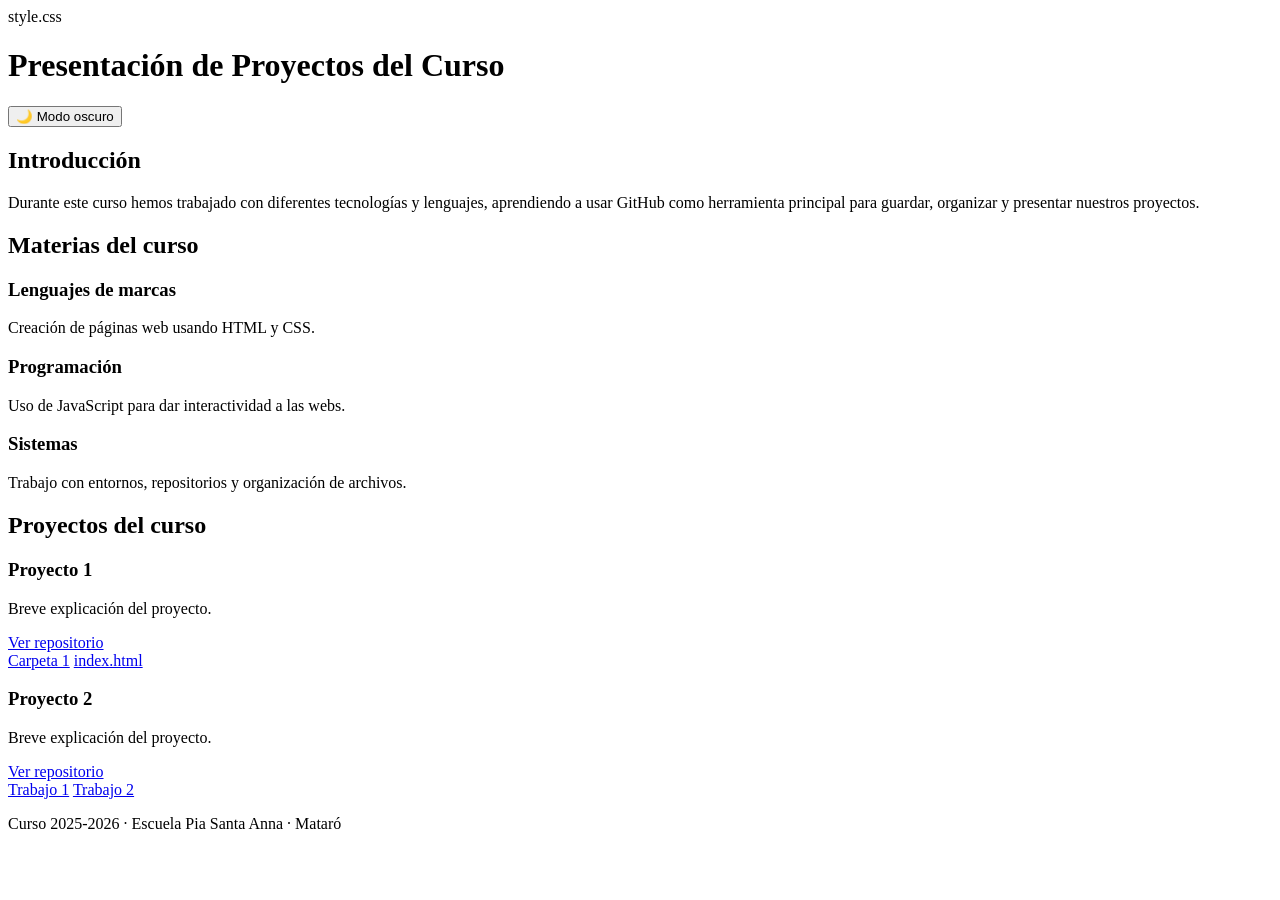
==== docs/index.html @ ec7ff4d9 "Add files via upload" ====
<!DOCTYPE html>
<html lang="es">
<head>

  <meta charset="UTF-8">
  <title>Mis Proyectos - GitHub</title>
  style.css

</head>
<body>
  <header>
    <h1>Presentación de Proyectos del Curso</h1>
    <button id="themeToggle">🌙 Modo oscuro</button>
  </header>

  <!-- SECCIÓN 1 -->
  <section id="intro">
    <h2>Introducción</h2>
    <p>
      Durante este curso hemos trabajado con diferentes tecnologías y lenguajes,
      aprendiendo a usar GitHub como herramienta principal para guardar,
      organizar y presentar nuestros proyectos.
    </p>
  </section>

  <!-- SECCIÓN 2 -->
  <section id="materias">
    <h2>Materias del curso</h2>

    <div class="materia">
      <h3>Lenguajes de marcas</h3>
      <p>Creación de páginas web usando HTML y CSS.</p>
    </div>

    <div class="materia">
      <h3>Programación</h3>
      <p>Uso de JavaScript para dar interactividad a las webs.</p>
    </div>

    <div class="materia">
      <h3>Sistemas</h3>
      <p>Trabajo con entornos, repositorios y organización de archivos.</p>
    </div>
  </section>

  <!-- SECCIÓN 3 -->
  <section id="proyectos">
    <h2>Proyectos del curso</h2>

    <!-- PROYECTO -->
    <div class="proyecto">
      <h3>Proyecto 1</h3>
      <p>Breve explicación del proyecto.</p>
      <a class="btn" href="https://github.com/SantiMR2025/Projecte2" target="_blank">Ver repositorio</a>

      <div class="subproyectos">
        <a href="https://github.com/SantiMR2025/Projecte2/tree/main/T02" target="_blank">Carpeta 1</a>
        <a href="https://github.com/SantiMR2025/Projecte2/blob/main/T02/Solucio.md" target="_blank">index.html</a>
      </div>
    </div>

    <!-- DUPLICA ESTE BLOQUE HASTA 8 PROYECTOS -->
    <div class="proyecto">
      <h3>Proyecto 2</h3>
      <p>Breve explicación del proyecto.</p>
      <a class="btn" href="#" target="_blank">Ver repositorio</a>

      <div class="subproyectos">
        <a href="#" target="_blank">Trabajo 1</a>
        <a href="#" target="_blank">Trabajo 2</a>
      </div>
    </div>

  </section>

  <footer>
    <p>Curso 2025-2026 · Escuela Pia Santa Anna · Mataró</p>
  </footer>

  <script.jsscript>
</body>
</html>
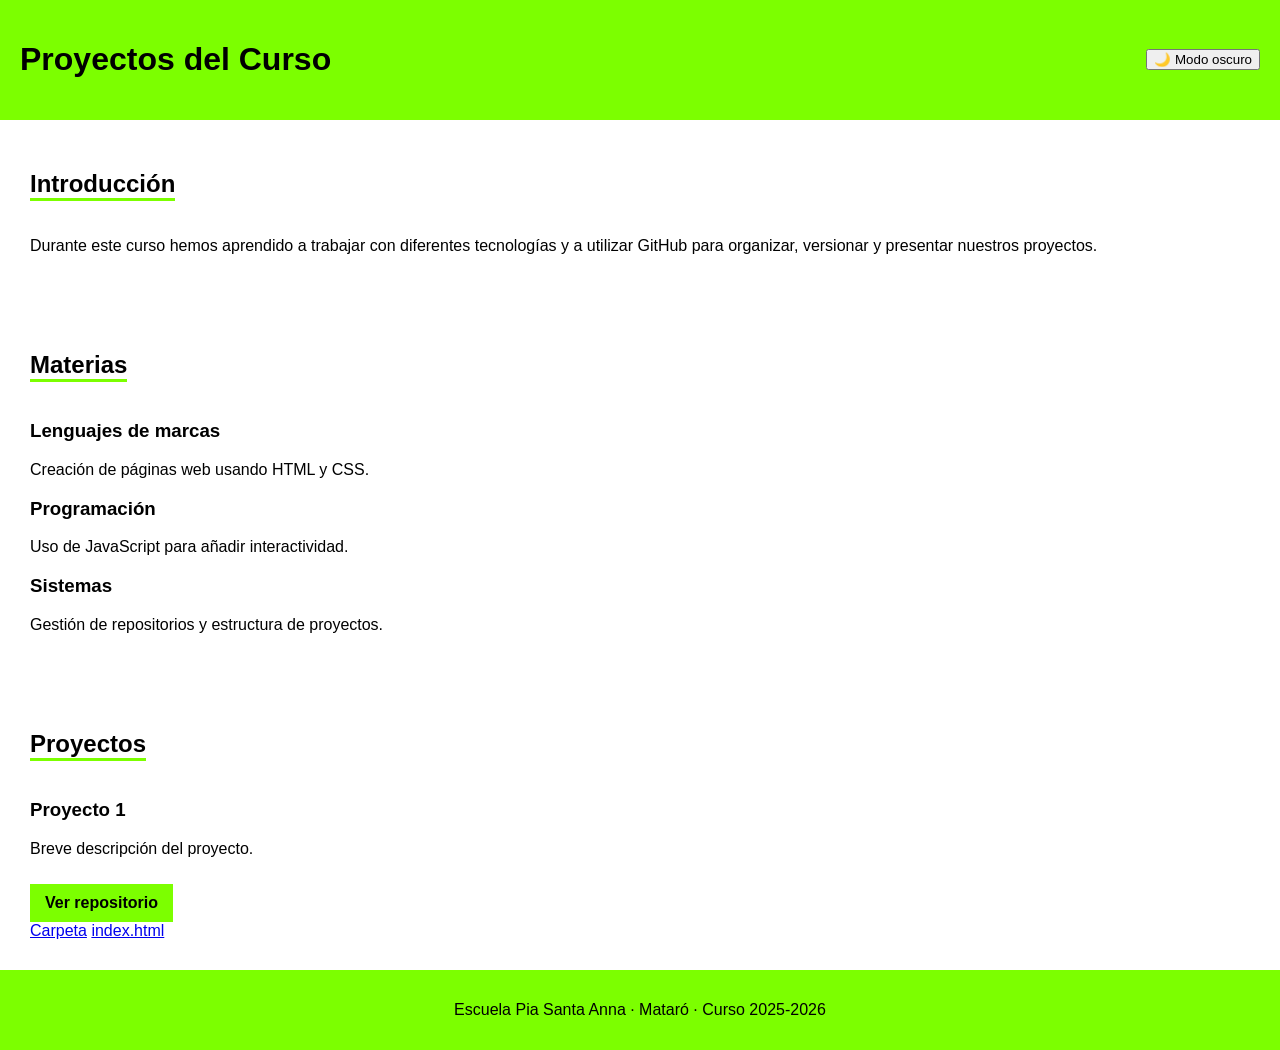
==== commit e07c65e2: "Update index.html" ====
--- a/docs/index.html
+++ b/docs/index.html
@@ -1,82 +1,71 @@
 <!DOCTYPE html>
 <html lang="es">
 <head>
+  <meta charset="UTF-8">
+  <title>Presentación de Proyectos - GitHub</title>
+  <meta name="viewport" content="width=device-width, initial-scale=1.0">
+  <link rel="stylesheet" href="style.css">
+</head>
 
-  <meta charset="UTF-8">
-  <title>Mis Proyectos - GitHub</title>
-  style.css
-
-</head>
 <body>
   <header>
-    <h1>Presentación de Proyectos del Curso</h1>
+    <h1>Proyectos del Curso</h1>
     <button id="themeToggle">🌙 Modo oscuro</button>
   </header>
 
   <!-- SECCIÓN 1 -->
-  <section id="intro">
+  <section>
     <h2>Introducción</h2>
     <p>
-      Durante este curso hemos trabajado con diferentes tecnologías y lenguajes,
-      aprendiendo a usar GitHub como herramienta principal para guardar,
-      organizar y presentar nuestros proyectos.
+      Durante este curso hemos aprendido a trabajar con diferentes tecnologías
+      y a utilizar GitHub para organizar, versionar y presentar nuestros proyectos.
     </p>
   </section>
 
   <!-- SECCIÓN 2 -->
-  <section id="materias">
-    <h2>Materias del curso</h2>
+  <section>
+    <h2>Materias</h2>
 
-    <div class="materia">
+    <div class="card">
       <h3>Lenguajes de marcas</h3>
       <p>Creación de páginas web usando HTML y CSS.</p>
     </div>
 
-    <div class="materia">
+    <div class="card">
       <h3>Programación</h3>
-      <p>Uso de JavaScript para dar interactividad a las webs.</p>
+      <p>Uso de JavaScript para añadir interactividad.</p>
     </div>
 
-    <div class="materia">
+    <div class="card">
       <h3>Sistemas</h3>
-      <p>Trabajo con entornos, repositorios y organización de archivos.</p>
+      <p>Gestión de repositorios y estructura de proyectos.</p>
     </div>
   </section>
 
   <!-- SECCIÓN 3 -->
-  <section id="proyectos">
-    <h2>Proyectos del curso</h2>
+  <section>
+    <h2>Proyectos</h2>
 
-    <!-- PROYECTO -->
-    <div class="proyecto">
+    <div class="card">
       <h3>Proyecto 1</h3>
-      <p>Breve explicación del proyecto.</p>
-      <a class="btn" href="https://github.com/SantiMR2025/Projecte2" target="_blank">Ver repositorio</a>
+      <p>Breve descripción del proyecto.</p>
+      <a class="btn" href="https://github.com/USUARIO/REPO1" target="_blank">
+        Ver repositorio
+      </a>
 
-      <div class="subproyectos">
-        <a href="https://github.com/SantiMR2025/Projecte2/tree/main/T02" target="_blank">Carpeta 1</a>
-        <a href="https://github.com/SantiMR2025/Projecte2/blob/main/T02/Solucio.md" target="_blank">index.html</a>
+      <div class="sub">
+        <a href="https://github.com/USUARIO/REPO1/tree/main/carpeta" target="_blank">Carpeta</a>
+        <a href="https://github.com/USUARIO/REPO1/blob/main/index.html" target="_blank">index.html</a>
       </div>
     </div>
 
-    <!-- DUPLICA ESTE BLOQUE HASTA 8 PROYECTOS -->
-    <div class="proyecto">
-      <h3>Proyecto 2</h3>
-      <p>Breve explicación del proyecto.</p>
-      <a class="btn" href="#" target="_blank">Ver repositorio</a>
-
-      <div class="subproyectos">
-        <a href="#" target="_blank">Trabajo 1</a>
-        <a href="#" target="_blank">Trabajo 2</a>
-      </div>
-    </div>
-
+    <!-- Duplica este bloque hasta tener los 8 proyectos -->
   </section>
 
   <footer>
-    <p>Curso 2025-2026 · Escuela Pia Santa Anna · Mataró</p>
+    <p>Escuela Pia Santa Anna · Mataró · Curso 2025‑2026</p>
   </footer>
 
-  <script.jsscript>
+  <script src="script.js"></script>
 </body>
 </html>
--- a/docs/style.css
+++ b/docs/style.css
@@ -0,0 +1,83 @@
+:root {
+  --verde: #7CFF00;
+  --blanco: #ffffff;
+  --negro: #121212;
+  --gris: #f2f2f2;
+}
+
+/* MODO CLARO */
+body {
+  font-family: Arial, sans-serif;
+  margin: 0;
+  background: var(--blanco);
+  color: #000;
+  transition: background 0.3s, color 0.3s;
+}
+
+header {
+  background: var(--verde);
+  padding: 20px;
+  display: flex;
+  justify-content: space-between;
+  align-items: center;
+}
+
+section {
+  padding: 30px;
+}
+
+h2 {
+  border-bottom: 3px solid var(--verde);
+  display: inline-block;
+}
+
+.materia, .proyecto {
+  background: var(--gris);
+  padding: 20px;
+  margin: 20px 0;
+  border-left: 6px solid var(--verde);
+}
+
+.btn {
+  display: inline-block;
+  margin-top: 10px;
+  padding: 10px 15px;
+  background: var(--verde);
+  color: #000;
+  text-decoration: none;
+  font-weight: bold;
+}
+
+.subproyectos a {
+  display: inline-block;
+  margin: 8px 8px 0 0;
+  padding: 6px 10px;
+  border: 2px solid var(--verde);
+  text-decoration: none;
+  color: #000;
+}
+
+footer {
+  text-align: center;
+  padding: 15px;
+  background: var(--verde);
+}
+
+/* MODO OSCURO */
+body.dark {
+  background: var(--negro);
+  color: var(--blanco);
+}
+
+body.dark .materia,
+body.dark .proyecto {
+  background: #1e1e1e;
+}
+
+body.dark a {
+  color: var(--blanco);
+}
+
+body.dark .btn {
+  color: #000;
+}
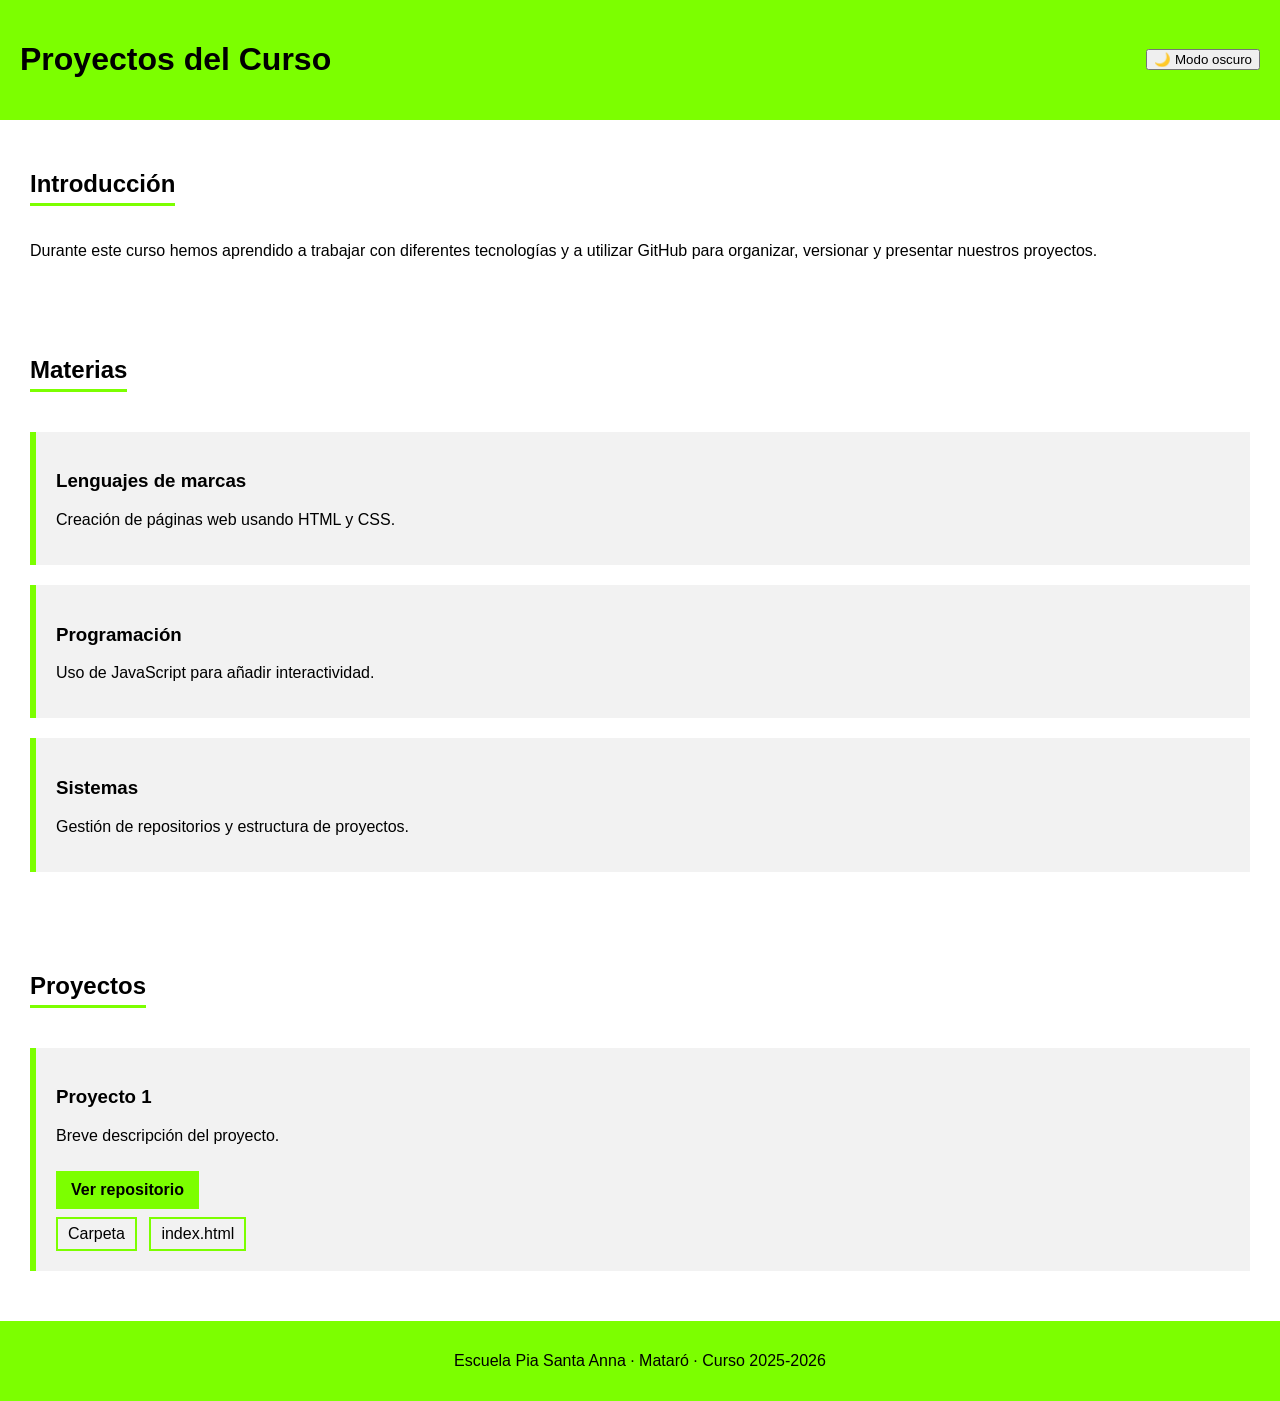
==== commit 323e0d25: "Update index.html" ====
--- a/docs/index.html
+++ b/docs/index.html
@@ -49,13 +49,13 @@
     <div class="card">
       <h3>Proyecto 1</h3>
       <p>Breve descripción del proyecto.</p>
-      <a class="btn" href="https://github.com/USUARIO/REPO1" target="_blank">
+      <a class="btn" href="https://github.com/SantiMR2025/Projecte2" target="_blank">
         Ver repositorio
       </a>
 
       <div class="sub">
-        <a href="https://github.com/USUARIO/REPO1/tree/main/carpeta" target="_blank">Carpeta</a>
-        <a href="https://github.com/USUARIO/REPO1/blob/main/index.html" target="_blank">index.html</a>
+        <a href="https://github.com/SantiMR2025/Projecte2/tree/main/T02" target="_blank">Carpeta</a>
+        <a href="https://github.com/SantiMR2025/Projecte2/blob/main/T02/Solucio.md" target="_blank">index.html</a>
       </div>
     </div>
 
--- a/docs/style.css
+++ b/docs/style.css
@@ -1,16 +1,16 @@
 :root {
   --verde: #7CFF00;
-  --blanco: #ffffff;
-  --negro: #121212;
-  --gris: #f2f2f2;
+  --fondo: #ffffff;
+  --texto: #000000;
+  --card: #f2f2f2;
 }
 
-/* MODO CLARO */
+/* GENERAL */
 body {
+  margin: 0;
   font-family: Arial, sans-serif;
-  margin: 0;
-  background: var(--blanco);
-  color: #000;
+  background: var(--fondo);
+  color: var(--texto);
   transition: background 0.3s, color 0.3s;
 }
 
@@ -29,15 +29,18 @@
 h2 {
   border-bottom: 3px solid var(--verde);
   display: inline-block;
+  padding-bottom: 5px;
 }
 
-.materia, .proyecto {
-  background: var(--gris);
+/* TARJETAS */
+.card {
+  background: var(--card);
   padding: 20px;
   margin: 20px 0;
   border-left: 6px solid var(--verde);
 }
 
+/* BOTONES */
 .btn {
   display: inline-block;
   margin-top: 10px;
@@ -48,7 +51,7 @@
   font-weight: bold;
 }
 
-.subproyectos a {
+.sub a {
   display: inline-block;
   margin: 8px 8px 0 0;
   padding: 6px 10px;
@@ -57,27 +60,16 @@
   color: #000;
 }
 
+/* FOOTER */
 footer {
+  background: var(--verde);
   text-align: center;
   padding: 15px;
-  background: var(--verde);
 }
 
 /* MODO OSCURO */
 body.dark {
-  background: var(--negro);
-  color: var(--blanco);
+  --fondo: #121212;
+  --texto: #ffffff;
+  --card: #1e1e1e;
 }
-
-body.dark .materia,
-body.dark .proyecto {
-  background: #1e1e1e;
-}
-
-body.dark a {
-  color: var(--blanco);
-}
-
-body.dark .btn {
-  color: #000;
-}
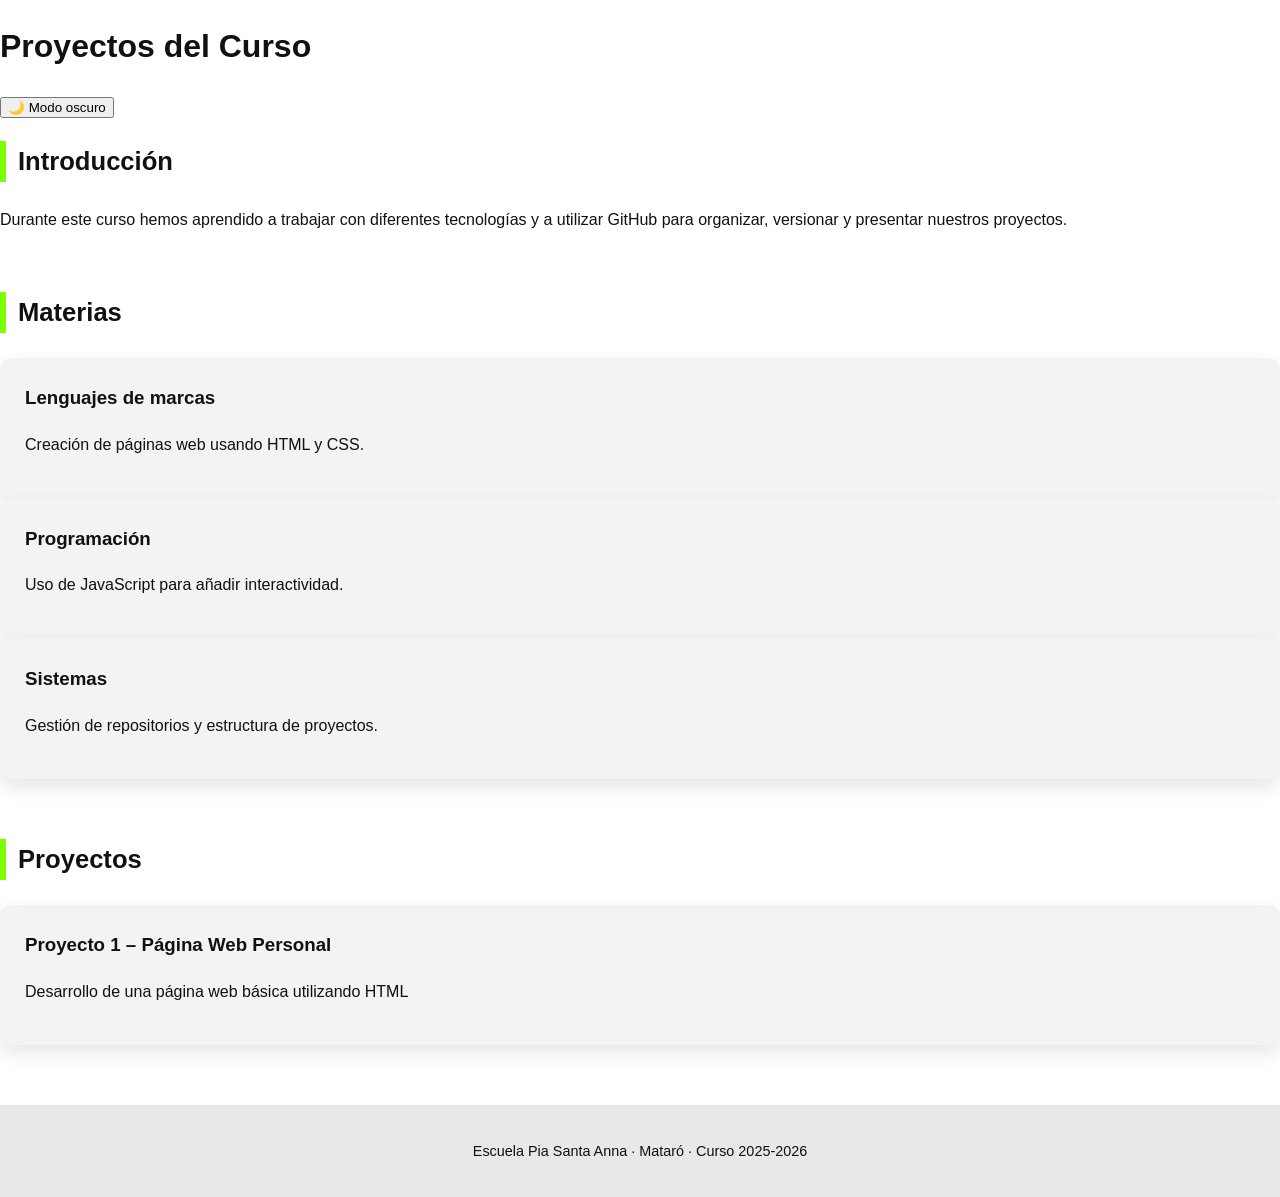
==== commit 316e3974: "Revise project card for Proyecto 1 Updated project description and links in index.html." ====
--- a/docs/index.html
+++ b/docs/index.html
@@ -43,20 +43,15 @@
   </section>
 
   <!-- SECCIÓN 3 -->
+  
   <section>
     <h2>Proyectos</h2>
 
-    <div class="card">
-      <h3>Proyecto 1</h3>
-      <p>Breve descripción del proyecto.</p>
-      <a class="btn" href="https://github.com/SantiMR2025/Projecte2" target="_blank">
-        Ver repositorio
-      </a>
+    <div class="card project">
+      <h3>Proyecto 1 – Página Web Personal</h3>
+      <p>
+        Desarrollo de una página web básica utilizando HTML
 
-      <div class="sub">
-        <a href="https://github.com/SantiMR2025/Projecte2/tree/main/T02" target="_blank">Carpeta</a>
-        <a href="https://github.com/SantiMR2025/Projecte2/blob/main/T02/Solucio.md" target="_blank">index.html</a>
-      </div>
     </div>
 
     <!-- Duplica este bloque hasta tener los 8 proyectos -->
--- a/docs/style.css
+++ b/docs/style.css
@@ -1,70 +1,129 @@
 :root {
   --verde: #7CFF00;
   --fondo: #ffffff;
-  --texto: #000000;
-  --card: #f2f2f2;
+  --texto: #111111;
+  --card: #f3f3f3;
+  --sombra: rgba(0, 0, 0, 0.1);
 }
 
-/* GENERAL */
+/* RESET BÁSICO */
+* {
+  box-sizing: border-box;
+}
+
 body {
   margin: 0;
-  font-family: Arial, sans-serif;
+  font-family: "Segoe UI", Arial, sans-serif;
   background: var(--fondo);
   color: var(--texto);
   transition: background 0.3s, color 0.3s;
+  line-height: 1.6;
 }
 
-header {
-  background: var(--verde);
-  padding: 20px;
+/* HERO */
+.hero {
+  background: linear-gradient(135deg, var(--verde), #b6ff6a);
+  padding: 40px 30px;
   display: flex;
   justify-content: space-between;
   align-items: center;
 }
 
-section {
+.hero h1 {
+  margin: 0;
+  font-size: 2.2rem;
+}
+
+.subtitle {
+  margin-top: 8px;
+  font-size: 1rem;
+  opacity: 0.8;
+}
+
+.theme-btn {
+  font-size: 1.5rem;
+  border: none;
+  background: white;
+  padding: 10px 14px;
+  border-radius: 50%;
+  cursor: pointer;
+}
+
+/* CONTENIDO */
+main {
+  max-width: 1100px;
+  margin: auto;
   padding: 30px;
 }
 
-h2 {
-  border-bottom: 3px solid var(--verde);
-  display: inline-block;
-  padding-bottom: 5px;
+section {
+  margin-bottom: 60px;
 }
 
-/* TARJETAS */
+h2 {
+  margin-bottom: 25px;
+  font-size: 1.6rem;
+  border-left: 6px solid var(--verde);
+  padding-left: 12px;
+}
+
+/* GRID */
+.grid {
+  display: grid;
+  grid-template-columns: repeat(auto-fit, minmax(250px, 1fr));
+  gap: 20px;
+}
+
+/* CARDS */
 .card {
   background: var(--card);
-  padding: 20px;
-  margin: 20px 0;
-  border-left: 6px solid var(--verde);
+  padding: 25px;
+  border-radius: 12px;
+  box-shadow: 0 8px 20px var(--sombra);
 }
 
-/* BOTONES */
+.card h3 {
+  margin-top: 0;
+}
+
+/* PROYECTOS */
+.project {
+  margin-bottom: 25px;
+}
+
 .btn {
   display: inline-block;
   margin-top: 10px;
-  padding: 10px 15px;
+  padding: 10px 16px;
   background: var(--verde);
   color: #000;
   text-decoration: none;
   font-weight: bold;
+  border-radius: 8px;
+}
+
+.sub {
+  margin-top: 12px;
 }
 
 .sub a {
   display: inline-block;
-  margin: 8px 8px 0 0;
+  margin-right: 10px;
+  margin-top: 6px;
   padding: 6px 10px;
+  border-radius: 6px;
   border: 2px solid var(--verde);
   text-decoration: none;
-  color: #000;
+  color: inherit;
+  font-size: 0.9rem;
 }
 
 /* FOOTER */
 footer {
-  background: var(--verde);
+  background: #e8e8e8;
   text-align: center;
-  padding: 15px;
+  padding: 20px;
+  font-size: 0.9rem;
 }
 
 /* MODO OSCURO */
@@ -72,4 +131,10 @@
   --fondo: #121212;
   --texto: #ffffff;
   --card: #1e1e1e;
+  --sombra: rgba(0, 0, 0, 0.5);
 }
+
+body.dark footer {
+  background: #1a1a1a;
+}
+``
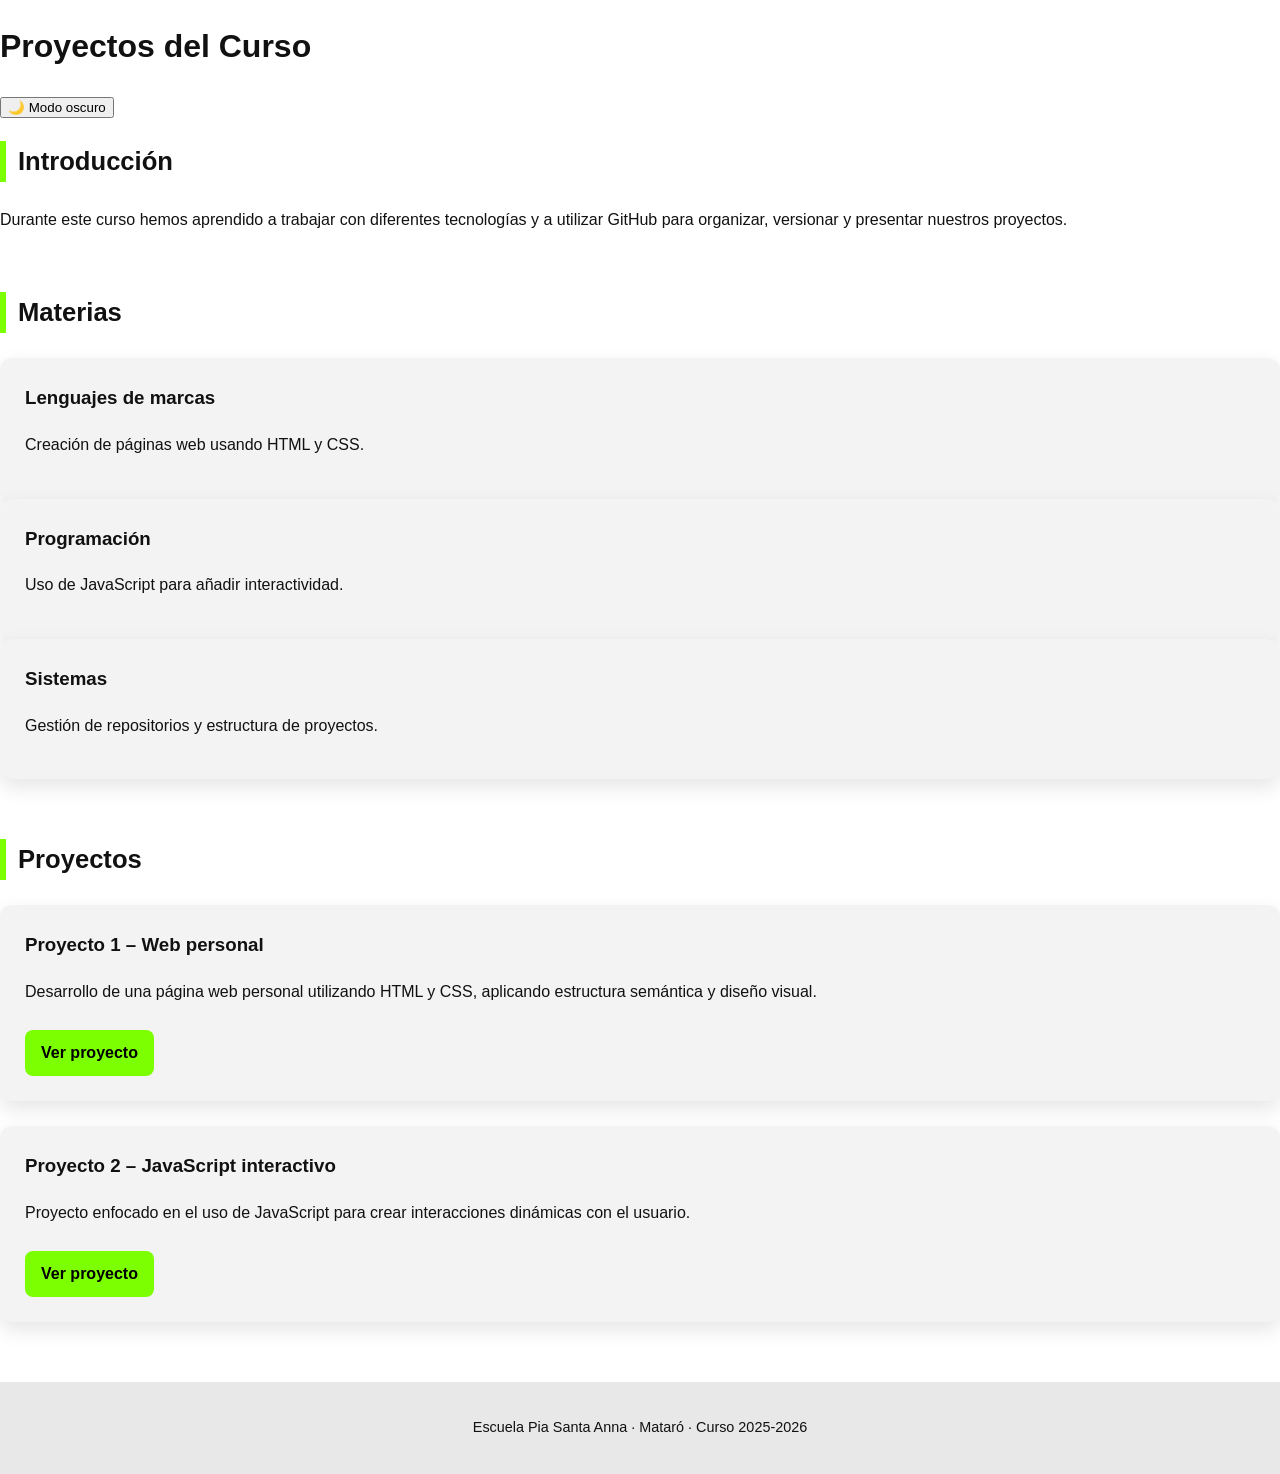
==== commit 73a345a0: "Update index.html" ====
--- a/docs/index.html
+++ b/docs/index.html
@@ -44,15 +44,35 @@
 
   <!-- SECCIÓN 3 -->
   
-  <section>
-    <h2>Proyectos</h2>
+<section>
+  <h2>Proyectos</h2>
 
-    <div class="card project">
-      <h3>Proyecto 1 – Página Web Personal</h3>
-      <p>
-        Desarrollo de una página web básica utilizando HTML
+  <div class="card project">
+    <h3>Proyecto 1 – Web personal</h3>
+    <p>
+      Desarrollo de una página web personal utilizando HTML y CSS,
+      aplicando estructura semántica y diseño visual.
+    </p>
 
-    </div>
+    <a href="proyectos/proyecto1.html" class="btn">
+      Ver proyecto
+    </a>
+  </div>
+
+  <div class="card project">
+    <h3>Proyecto 2 – JavaScript interactivo</h3>
+    <p>
+      Proyecto enfocado en el uso de JavaScript para crear
+      interacciones dinámicas con el usuario.
+    </p>
+
+    <a href="proyectos/proyecto2.html" class="btn">
+      Ver proyecto
+    </a>
+  </div>
+
+</section>
+
 
     <!-- Duplica este bloque hasta tener los 8 proyectos -->
   </section>
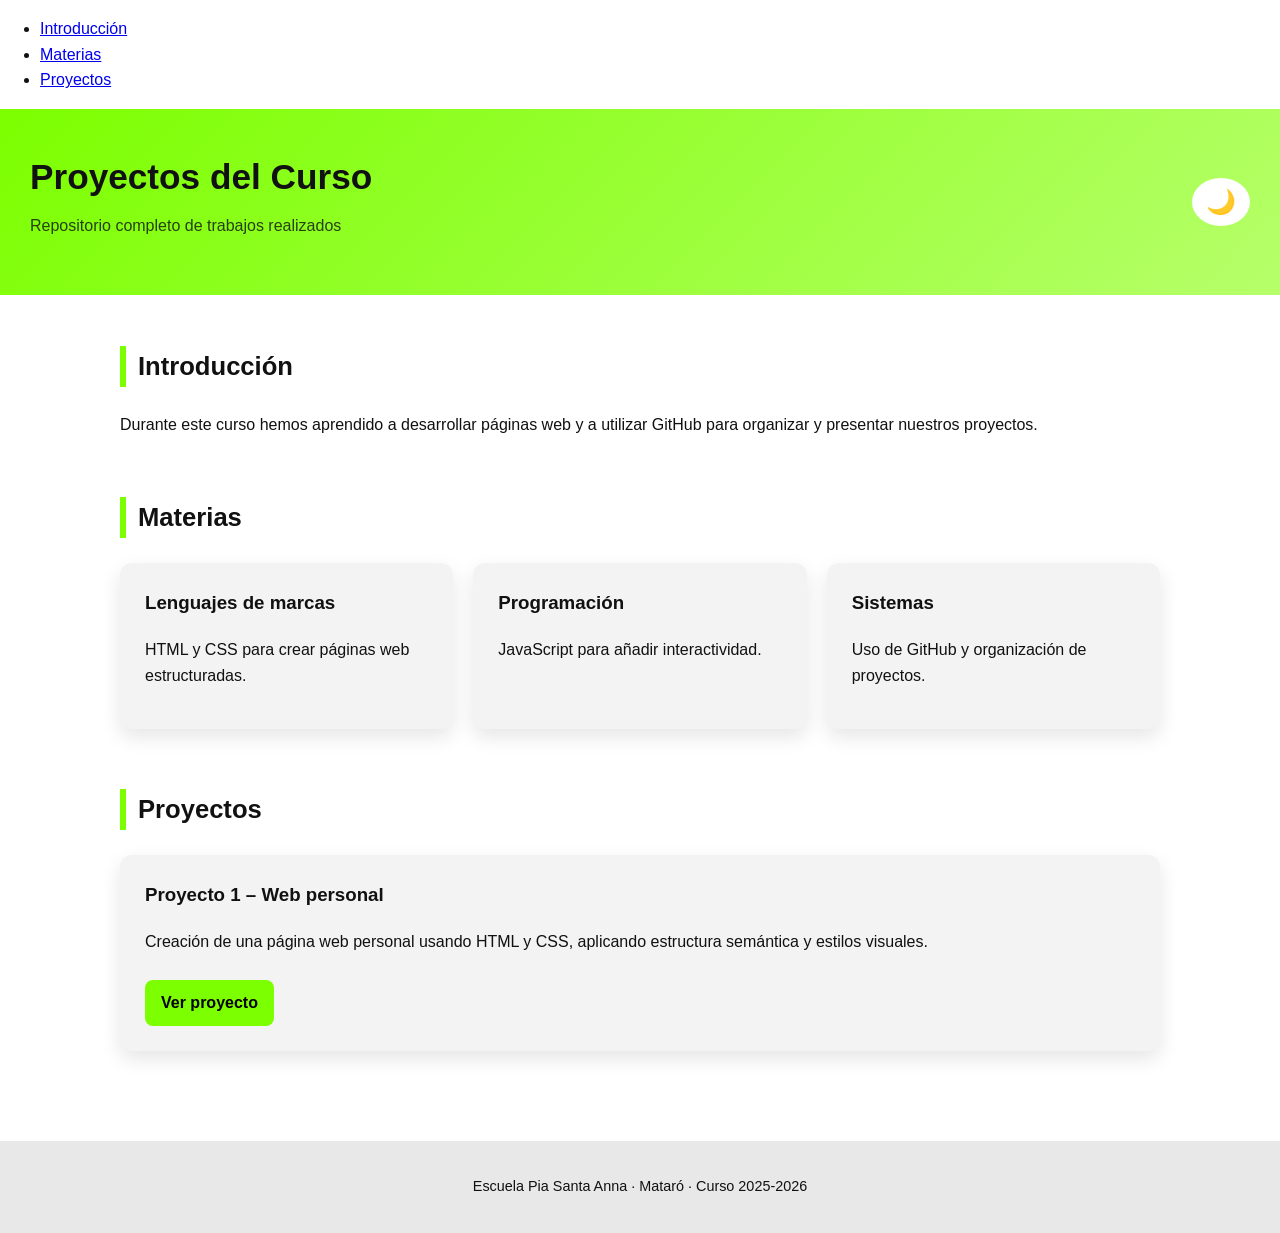
==== commit be87e4a8: "Update index.html" ====
--- a/docs/index.html
+++ b/docs/index.html
@@ -2,80 +2,80 @@
 <html lang="es">
 <head>
   <meta charset="UTF-8">
-  <title>Presentación de Proyectos - GitHub</title>
+  <title>Presentación de Proyectos</title>
   <meta name="viewport" content="width=device-width, initial-scale=1.0">
   <link rel="stylesheet" href="style.css">
 </head>
 
 <body>
-  <header>
-    <h1>Proyectos del Curso</h1>
-    <button id="themeToggle">🌙 Modo oscuro</button>
+
+  <!-- NAVBAR -->
+  <nav class="navbar">
+    <ul>
+      <li><a href="#intro">Introducción</a></li>
+      <li><a href="#materias">Materias</a></li>
+      <li><a href="#proyectos">Proyectos</a></li>
+    </ul>
+  </nav>
+
+  <!-- HERO -->
+  <header class="hero">
+    <div>
+      <h1>Proyectos del Curso</h1>
+      <p class="subtitle">Repositorio completo de trabajos realizados</p>
+    </div>
+    <button id="themeToggle" class="theme-btn">🌙</button>
   </header>
 
-  <!-- SECCIÓN 1 -->
-  <section>
-    <h2>Introducción</h2>
-    <p>
-      Durante este curso hemos aprendido a trabajar con diferentes tecnologías
-      y a utilizar GitHub para organizar, versionar y presentar nuestros proyectos.
-    </p>
-  </section>
+  <main>
 
-  <!-- SECCIÓN 2 -->
-  <section>
-    <h2>Materias</h2>
+    <section id="intro">
+      <h2>Introducción</h2>
+      <p>
+        Durante este curso hemos aprendido a desarrollar páginas web
+        y a utilizar GitHub para organizar y presentar nuestros proyectos.
+      </p>
+    </section>
 
-    <div class="card">
-      <h3>Lenguajes de marcas</h3>
-      <p>Creación de páginas web usando HTML y CSS.</p>
-    </div>
+    <section id="materias">
+      <h2>Materias</h2>
 
-    <div class="card">
-      <h3>Programación</h3>
-      <p>Uso de JavaScript para añadir interactividad.</p>
-    </div>
+      <div class="grid">
+        <div class="card">
+          <h3>Lenguajes de marcas</h3>
+          <p>HTML y CSS para crear páginas web estructuradas.</p>
+        </div>
 
-    <div class="card">
-      <h3>Sistemas</h3>
-      <p>Gestión de repositorios y estructura de proyectos.</p>
-    </div>
-  </section>
+        <div class="card">
+          <h3>Programación</h3>
+          <p>JavaScript para añadir interactividad.</p>
+        </div>
 
-  <!-- SECCIÓN 3 -->
-  
-<section>
-  <h2>Proyectos</h2>
+        <div class="card">
+          <h3>Sistemas</h3>
+          <p>Uso de GitHub y organización de proyectos.</p>
+        </div>
+      </div>
+    </section>
 
-  <div class="card project">
-    <h3>Proyecto 1 – Web personal</h3>
-    <p>
-      Desarrollo de una página web personal utilizando HTML y CSS,
-      aplicando estructura semántica y diseño visual.
-    </p>
+    <section id="proyectos">
+      <h2>Proyectos</h2>
 
-    <a href="proyectos/proyecto1.html" class="btn">
-      Ver proyecto
-    </a>
-  </div>
+      <div class="card project">
+        <h3>Proyecto 1 – Web personal</h3>
+        <p>
+          Creación de una página web personal usando HTML y CSS,
+          aplicando estructura semántica y estilos visuales.
+        </p>
+        <a href="proyectos/proyecto1.html" class="btn">
+          Ver proyecto
+        </a>
+      </div>
 
-  <div class="card project">
-    <h3>Proyecto 2 – JavaScript interactivo</h3>
-    <p>
-      Proyecto enfocado en el uso de JavaScript para crear
-      interacciones dinámicas con el usuario.
-    </p>
+      <!-- Duplica este bloque para más proyectos -->
+    </section>
 
-    <a href="proyectos/proyecto2.html" class="btn">
-      Ver proyecto
-    </a>
-  </div>
-
-</section>
-
-
-    <!-- Duplica este bloque hasta tener los 8 proyectos -->
-  </section>
+  </main>
 
   <footer>
     <p>Escuela Pia Santa Anna · Mataró · Curso 2025‑2026</p>
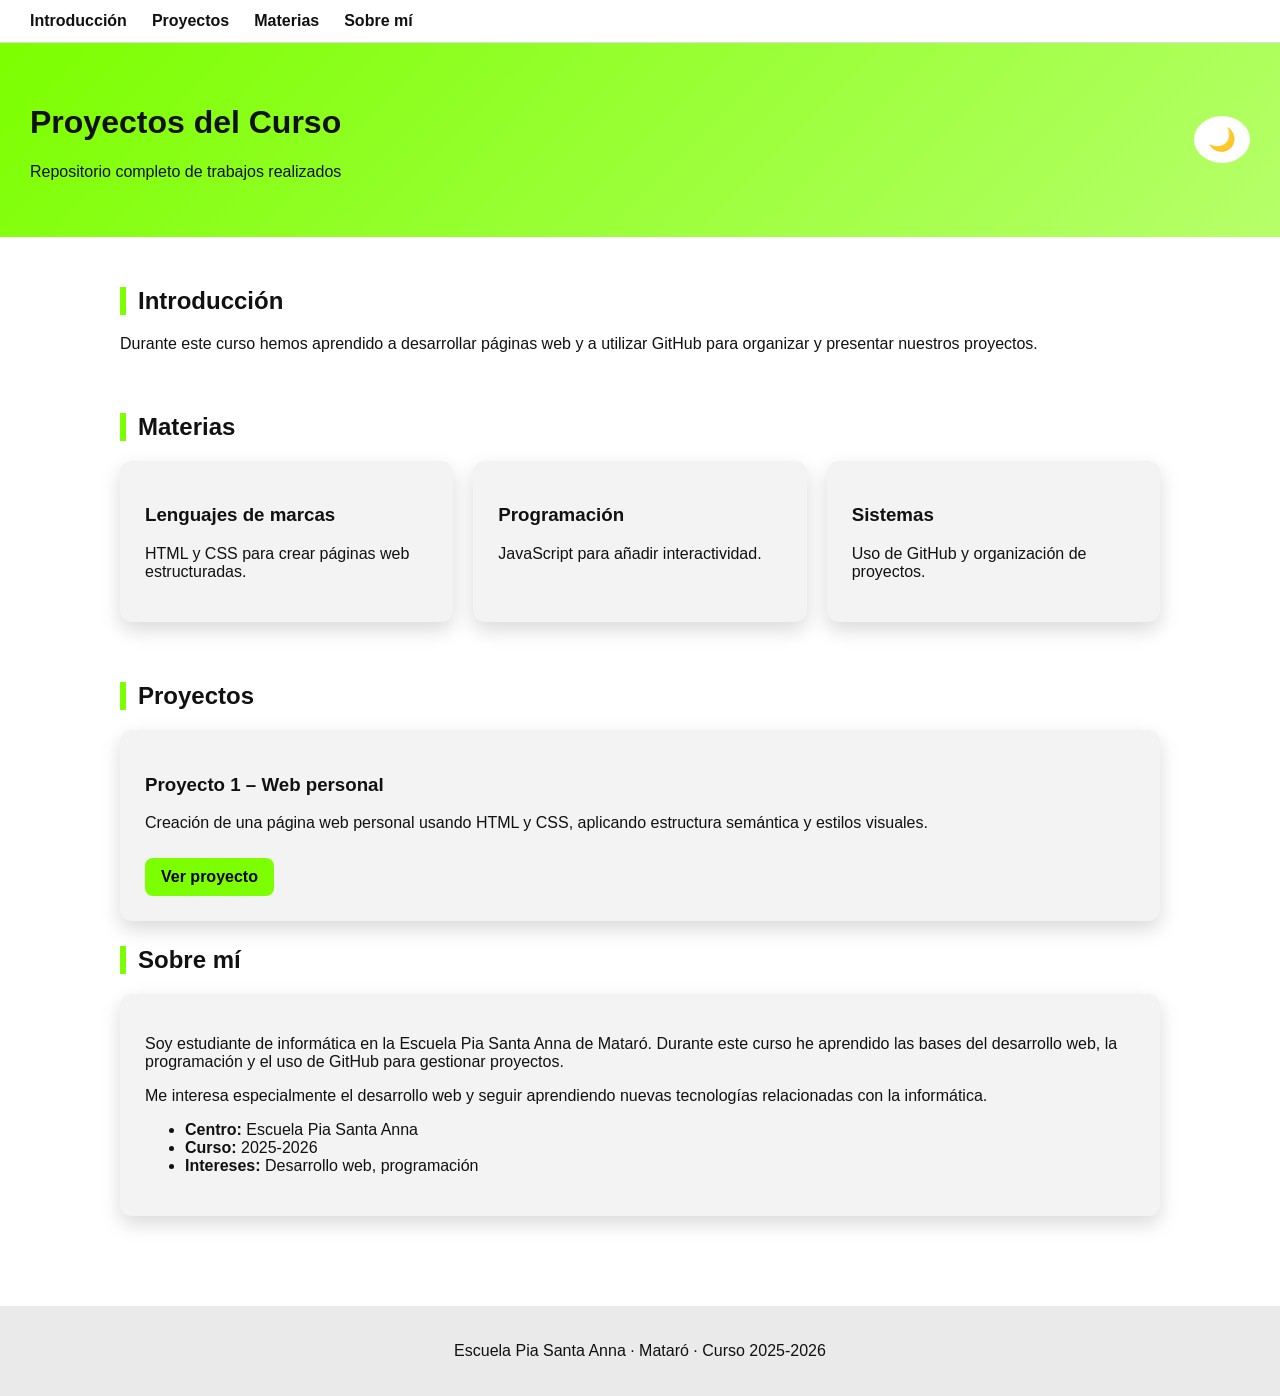
==== commit 29a28b83: "Update index.html" ====
--- a/docs/index.html
+++ b/docs/index.html
@@ -13,8 +13,9 @@
   <nav class="navbar">
     <ul>
       <li><a href="#intro">Introducción</a></li>
+      <li><a href="#proyectos">Proyectos</a></li>
       <li><a href="#materias">Materias</a></li>
-      <li><a href="#proyectos">Proyectos</a></li>
+      <li><a href="#sobre-mi">Sobre mí</a></li>
     </ul>
   </nav>
 
@@ -71,7 +72,32 @@
           Ver proyecto
         </a>
       </div>
+      
+      
+      <section id="sobre-mi">
+        <h2>Sobre mí</h2>
 
+        <div class="card about">
+          <p>
+          Soy estudiante de informática en la Escuela Pia Santa Anna de Mataró.
+          Durante este curso he aprendido las bases del desarrollo web,
+          la programación y el uso de GitHub para gestionar proyectos.
+          </p>
+
+          <p>
+          Me interesa especialmente el desarrollo web y seguir aprendiendo
+          nuevas tecnologías relacionadas con la informática.
+          </p>
+
+          <ul class="about-list">
+            <li><strong>Centro:</strong> Escuela Pia Santa Anna</li>
+            <li><strong>Curso:</strong> 2025‑2026</li>
+            <li><strong>Intereses:</strong> Desarrollo web, programación</li>
+          </ul>
+        </div>
+      </section>
+
+      
       <!-- Duplica este bloque para más proyectos -->
     </section>
 
--- a/docs/style.css
+++ b/docs/style.css
@@ -1,12 +1,11 @@
 :root {
   --verde: #7CFF00;
   --fondo: #ffffff;
-  --texto: #111111;
+  --texto: #111;
   --card: #f3f3f3;
-  --sombra: rgba(0, 0, 0, 0.1);
+  --sombra: rgba(0,0,0,0.15);
 }
 
-/* RESET BÁSICO */
 * {
   box-sizing: border-box;
 }
@@ -16,8 +15,35 @@
   font-family: "Segoe UI", Arial, sans-serif;
   background: var(--fondo);
   color: var(--texto);
-  transition: background 0.3s, color 0.3s;
-  line-height: 1.6;
+  transition: 0.3s;
+}
+
+/* NAVBAR */
+.navbar {
+  position: sticky;
+  top: 0;
+  background: rgba(255,255,255,0.9);
+  backdrop-filter: blur(6px);
+  border-bottom: 1px solid #ddd;
+}
+
+.navbar ul {
+  list-style: none;
+  display: flex;
+  gap: 25px;
+  padding: 12px 30px;
+  margin: 0;
+}
+
+.navbar a {
+  text-decoration: none;
+  color: inherit;
+  font-weight: 600;
+  border-bottom: 3px solid transparent;
+}
+
+.navbar a.active {
+  border-color: var(--verde);
 }
 
 /* HERO */
@@ -29,19 +55,12 @@
   align-items: center;
 }
 
-.hero h1 {
-  margin: 0;
-  font-size: 2.2rem;
-}
-
 .subtitle {
   margin-top: 8px;
-  font-size: 1rem;
-  opacity: 0.8;
 }
 
 .theme-btn {
-  font-size: 1.5rem;
+  font-size: 1.4rem;
   border: none;
   background: white;
   padding: 10px 14px;
@@ -61,8 +80,6 @@
 }
 
 h2 {
-  margin-bottom: 25px;
-  font-size: 1.6rem;
   border-left: 6px solid var(--verde);
   padding-left: 12px;
 }
@@ -82,11 +99,6 @@
   box-shadow: 0 8px 20px var(--sombra);
 }
 
-.card h3 {
-  margin-top: 0;
-}
-
-/* PROYECTOS */
 .project {
   margin-bottom: 25px;
 }
@@ -97,44 +109,26 @@
   padding: 10px 16px;
   background: var(--verde);
   color: #000;
+  font-weight: bold;
   text-decoration: none;
-  font-weight: bold;
   border-radius: 8px;
-}
-
-.sub {
-  margin-top: 12px;
-}
-
-.sub a {
-  display: inline-block;
-  margin-right: 10px;
-  margin-top: 6px;
-  padding: 6px 10px;
-  border-radius: 6px;
-  border: 2px solid var(--verde);
-  text-decoration: none;
-  color: inherit;
-  font-size: 0.9rem;
 }
 
 /* FOOTER */
 footer {
-  background: #e8e8e8;
+  background: #eaeaea;
   text-align: center;
   padding: 20px;
-  font-size: 0.9rem;
 }
 
 /* MODO OSCURO */
 body.dark {
   --fondo: #121212;
-  --texto: #ffffff;
+  --texto: #fff;
   --card: #1e1e1e;
-  --sombra: rgba(0, 0, 0, 0.5);
+  --sombra: rgba(0,0,0,0.5);
 }
 
-body.dark footer {
-  background: #1a1a1a;
+body.dark .navbar {
+  background: rgba(18,18,18,0.9);
 }
-``
